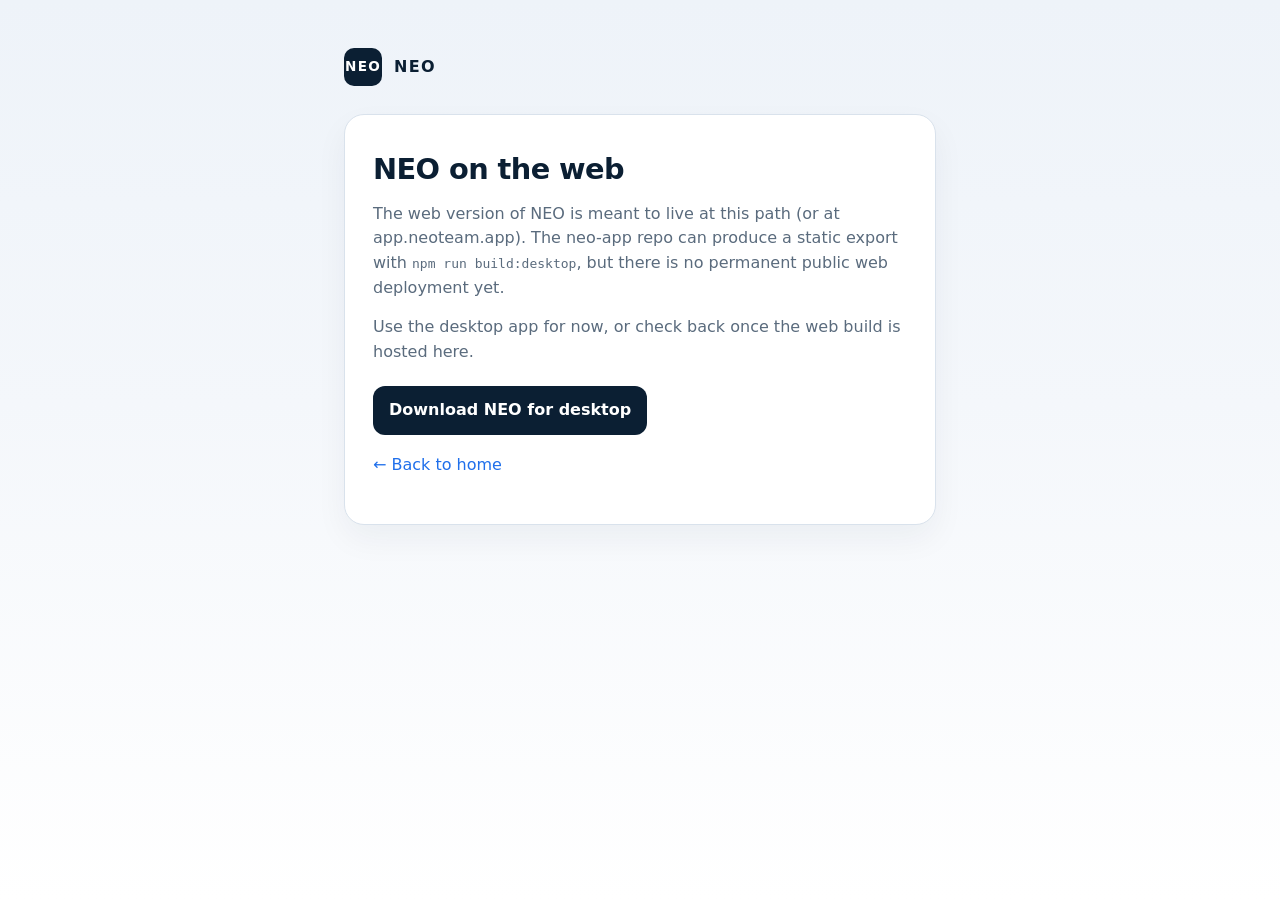
==== app/index.html @ 5528f9c6 "Ship NEO home, privacy, download gate, and web entry Adds company Google sign-in downloads backed by" ====
<!DOCTYPE html>
<html lang="en">
<head>
  <meta charset="utf-8" />
  <meta name="viewport" content="width=device-width, initial-scale=1" />
  <title>NEO on the web</title>
  <meta name="description" content="Open the web version of NEO." />
  <link rel="icon" href="data:image/svg+xml,%3Csvg xmlns='http://www.w3.org/2000/svg' viewBox='0 0 32 32'%3E%3Crect width='32' height='32' rx='8' fill='%230B1F33'/%3E%3Ctext x='16' y='22' text-anchor='middle' font-family='system-ui,sans-serif' font-weight='700' font-size='14' fill='%23F4F7FB'%3EN%3C/text%3E%3C/svg%3E" />
  <style>
    :root { --ink:#0b1f33; --muted:#5a6b7d; --line:#d9e2ec; --bg:#f4f7fb; --accent:#1f6feb; }
    * { box-sizing: border-box; }
    body {
      margin: 0; font-family: "Segoe UI", system-ui, -apple-system, sans-serif; color: var(--ink);
      background: linear-gradient(180deg, #eef3f9 0%, var(--bg) 45%, #fff 100%); min-height: 100vh; line-height: 1.55;
    }
    a { color: var(--accent); text-decoration: none; }
    a:hover { text-decoration: underline; }
    .wrap { max-width: 640px; margin: 0 auto; padding: 48px 24px 72px; }
    .brand { display: flex; align-items: center; gap: 12px; font-weight: 700; letter-spacing: 0.08em; color: inherit; text-decoration: none; margin-bottom: 28px; }
    .mark { width: 38px; height: 38px; border-radius: 10px; background: var(--ink); color: #fff; display: grid; place-items: center; font-size: 0.85rem; }
    .panel {
      background: #fff; border: 1px solid var(--line); border-radius: 20px; padding: 32px 28px;
      box-shadow: 0 14px 32px rgba(11, 31, 51, 0.05);
    }
    h1 { margin: 0 0 10px; font-size: 1.8rem; letter-spacing: -0.02em; }
    p { color: var(--muted); margin: 0 0 14px; }
    .btn {
      display: inline-flex; margin-top: 8px; border-radius: 12px; padding: 12px 16px; font-weight: 700;
      background: var(--ink); color: #fff; text-decoration: none;
    }
    .btn:hover { background: #132a42; color: #fff; text-decoration: none; }
  </style>
</head>
<body>
  <div class="wrap">
    <a class="brand" href="/"><span class="mark">NEO</span><span>NEO</span></a>
    <main class="panel">
      <h1>NEO on the web</h1>
      <p>
        The web version of NEO is meant to live at this path (or at app.neoteam.app).
        The neo-app repo can produce a static export with <code>npm run build:desktop</code>,
        but there is no permanent public web deployment yet.
      </p>
      <p>
        Use the desktop app for now, or check back once the web build is hosted here.
      </p>
      <a class="btn" href="/download.html">Download NEO for desktop</a>
      <p style="margin-top:18px"><a href="/">← Back to home</a></p>
    </main>
  </div>
</body>
</html>
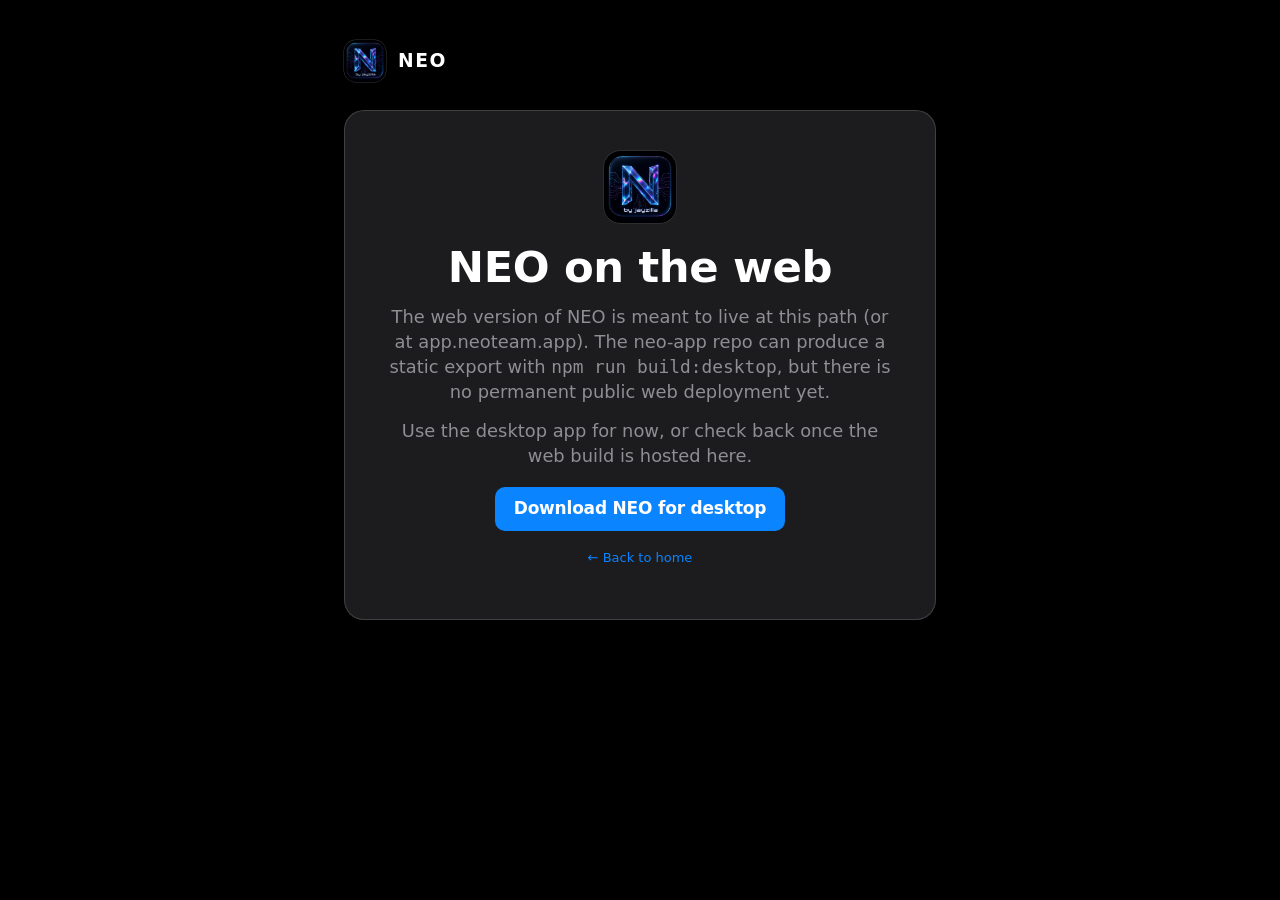
==== commit 6389e78b: "Restyle site to match NEO app dark theme Black background, real neo-mark logo, and app color/font to" ====
--- a/app/index.html
+++ b/app/index.html
@@ -5,47 +5,30 @@
   <meta name="viewport" content="width=device-width, initial-scale=1" />
   <title>NEO on the web</title>
   <meta name="description" content="Open the web version of NEO." />
-  <link rel="icon" href="data:image/svg+xml,%3Csvg xmlns='http://www.w3.org/2000/svg' viewBox='0 0 32 32'%3E%3Crect width='32' height='32' rx='8' fill='%230B1F33'/%3E%3Ctext x='16' y='22' text-anchor='middle' font-family='system-ui,sans-serif' font-weight='700' font-size='14' fill='%23F4F7FB'%3EN%3C/text%3E%3C/svg%3E" />
-  <style>
-    :root { --ink:#0b1f33; --muted:#5a6b7d; --line:#d9e2ec; --bg:#f4f7fb; --accent:#1f6feb; }
-    * { box-sizing: border-box; }
-    body {
-      margin: 0; font-family: "Segoe UI", system-ui, -apple-system, sans-serif; color: var(--ink);
-      background: linear-gradient(180deg, #eef3f9 0%, var(--bg) 45%, #fff 100%); min-height: 100vh; line-height: 1.55;
-    }
-    a { color: var(--accent); text-decoration: none; }
-    a:hover { text-decoration: underline; }
-    .wrap { max-width: 640px; margin: 0 auto; padding: 48px 24px 72px; }
-    .brand { display: flex; align-items: center; gap: 12px; font-weight: 700; letter-spacing: 0.08em; color: inherit; text-decoration: none; margin-bottom: 28px; }
-    .mark { width: 38px; height: 38px; border-radius: 10px; background: var(--ink); color: #fff; display: grid; place-items: center; font-size: 0.85rem; }
-    .panel {
-      background: #fff; border: 1px solid var(--line); border-radius: 20px; padding: 32px 28px;
-      box-shadow: 0 14px 32px rgba(11, 31, 51, 0.05);
-    }
-    h1 { margin: 0 0 10px; font-size: 1.8rem; letter-spacing: -0.02em; }
-    p { color: var(--muted); margin: 0 0 14px; }
-    .btn {
-      display: inline-flex; margin-top: 8px; border-radius: 12px; padding: 12px 16px; font-weight: 700;
-      background: var(--ink); color: #fff; text-decoration: none;
-    }
-    .btn:hover { background: #132a42; color: #fff; text-decoration: none; }
-  </style>
+  <meta name="theme-color" content="#000000" />
+  <link rel="icon" type="image/png" href="/brand/favicon.png" />
+  <link rel="apple-touch-icon" href="/brand/neo-mark.png" />
+  <link rel="stylesheet" href="/neo-theme.css" />
 </head>
 <body>
-  <div class="wrap">
-    <a class="brand" href="/"><span class="mark">NEO</span><span>NEO</span></a>
-    <main class="panel">
+  <div class="wrap wrap-app">
+    <a class="brand" href="/" style="margin-bottom: 28px;">
+      <img class="brand-mark" src="/brand/neo-mark.png" width="42" height="42" alt="NEO" />
+      <span>NEO</span>
+    </a>
+    <main class="panel hero-center">
+      <img class="brand-mark brand-mark-lg" src="/brand/neo-mark.png" width="72" height="72" alt="NEO by jayzilla" style="margin-bottom: 20px;" />
       <h1>NEO on the web</h1>
-      <p>
+      <p class="lede" style="margin-bottom: 14px;">
         The web version of NEO is meant to live at this path (or at app.neoteam.app).
         The neo-app repo can produce a static export with <code>npm run build:desktop</code>,
         but there is no permanent public web deployment yet.
       </p>
-      <p>
+      <p class="neo-caption" style="margin-bottom: 18px;">
         Use the desktop app for now, or check back once the web build is hosted here.
       </p>
-      <a class="btn" href="/download.html">Download NEO for desktop</a>
-      <p style="margin-top:18px"><a href="/">← Back to home</a></p>
+      <a class="btn btn-primary" href="/download.html">Download NEO for desktop</a>
+      <p class="hint" style="margin-top:18px"><a href="/">← Back to home</a></p>
     </main>
   </div>
 </body>
--- a/neo-theme.css
+++ b/neo-theme.css
@@ -0,0 +1,325 @@
+/* NEO site theme — mirrors neo-app src/app/globals.css dark tokens */
+:root {
+  color-scheme: dark;
+  --background: #000000;
+  --foreground: #ffffff;
+  --card: #1c1c1e;
+  --card-foreground: #ffffff;
+  --primary: #0a84ff;
+  --primary-foreground: #ffffff;
+  --secondary: #2c2c2e;
+  --secondary-foreground: #ffffff;
+  --muted: #2c2c2e;
+  --muted-foreground: #8e8e93;
+  --accent: #2c2c2e;
+  --accent-foreground: #ffffff;
+  --destructive: #ff453a;
+  --success: #30d158;
+  --warning: #ff9f0a;
+  --border: rgba(84, 84, 88, 0.65);
+  --separator: rgba(84, 84, 88, 0.65);
+  --fill: rgba(118, 118, 128, 0.24);
+  --elevated: #2c2c2e;
+  --chrome: rgba(28, 28, 30, 0.72);
+  --selection: rgba(255, 255, 255, 0.12);
+  --ring: #0a84ff;
+  --radius: 12px;
+  --font-sans: -apple-system, BlinkMacSystemFont, "SF Pro Text", "SF Pro Display", Inter, system-ui, sans-serif;
+}
+
+* { box-sizing: border-box; }
+
+html, body {
+  margin: 0;
+  min-height: 100%;
+  background: var(--background);
+  color: var(--foreground);
+  font-family: var(--font-sans);
+  font-size: 17px;
+  font-weight: 400;
+  line-height: 1.35;
+  -webkit-font-smoothing: antialiased;
+  text-rendering: optimizeLegibility;
+}
+
+a { color: var(--primary); text-decoration: none; }
+a:hover { text-decoration: underline; }
+
+button, a, input, select, textarea {
+  transition: background-color 180ms ease, color 180ms ease, opacity 180ms ease, border-color 180ms ease;
+}
+
+.wrap {
+  max-width: 880px;
+  margin: 0 auto;
+  padding: 40px 24px 72px;
+}
+
+.wrap-narrow { max-width: 720px; }
+.wrap-article { max-width: 760px; }
+.wrap-app { max-width: 640px; }
+
+header.site-header {
+  display: flex;
+  align-items: center;
+  justify-content: space-between;
+  gap: 16px;
+  margin-bottom: 36px;
+}
+
+.brand {
+  display: flex;
+  align-items: center;
+  gap: 12px;
+  font-weight: 700;
+  letter-spacing: 0.08em;
+  font-size: 1.1rem;
+  color: var(--foreground);
+  text-decoration: none;
+}
+.brand:hover { text-decoration: none; opacity: 0.92; }
+
+.brand-mark {
+  width: 42px;
+  height: 42px;
+  border-radius: 12px;
+  display: block;
+  object-fit: cover;
+  background: #000;
+  box-shadow: 0 0 0 0.5px var(--separator);
+}
+
+.brand-mark-lg {
+  width: 72px;
+  height: 72px;
+  border-radius: 16px;
+}
+
+nav.site-nav a {
+  color: var(--muted-foreground);
+  font-size: 0.95rem;
+  margin-left: 18px;
+  text-decoration: none;
+}
+nav.site-nav a:hover { color: var(--foreground); text-decoration: none; }
+
+.panel, .hero, article.panel {
+  background: var(--card);
+  border: 0.5px solid var(--separator);
+  border-radius: 20px;
+  padding: 40px 36px;
+}
+
+.eyebrow {
+  display: inline-flex;
+  align-items: center;
+  gap: 8px;
+  font-size: 12px;
+  font-weight: 600;
+  letter-spacing: 0.06em;
+  text-transform: uppercase;
+  color: var(--primary);
+  background: color-mix(in srgb, var(--primary) 16%, transparent);
+  border-radius: 999px;
+  padding: 6px 12px;
+  margin: 0 0 16px;
+}
+
+h1, .neo-title {
+  margin: 0 0 12px;
+  font-size: clamp(1.9rem, 4.2vw, 2.55rem);
+  font-weight: 700;
+  letter-spacing: -0.4px;
+  line-height: 1.15;
+  color: var(--foreground);
+}
+
+.lede, .neo-caption {
+  margin: 0 0 28px;
+  color: var(--muted-foreground);
+  font-size: 1.05rem;
+  max-width: 38em;
+  line-height: 1.4;
+}
+
+.actions {
+  display: flex;
+  flex-wrap: wrap;
+  gap: 12px;
+  margin: 0 0 28px;
+}
+
+.btn {
+  display: inline-flex;
+  align-items: center;
+  justify-content: center;
+  gap: 8px;
+  height: 44px;
+  padding: 0 18px;
+  border-radius: 10px;
+  border: 1px solid transparent;
+  font-size: 17px;
+  font-weight: 600;
+  letter-spacing: -0.2px;
+  cursor: pointer;
+  text-decoration: none;
+  font-family: inherit;
+  white-space: nowrap;
+}
+.btn:hover { text-decoration: none; }
+.btn:disabled { opacity: 0.4; cursor: not-allowed; }
+
+.btn-primary {
+  background: var(--primary);
+  color: var(--primary-foreground);
+}
+.btn-primary:hover { background: color-mix(in srgb, var(--primary) 90%, #000); color: #fff; }
+
+.btn-secondary {
+  background: var(--fill);
+  color: var(--primary);
+}
+.btn-secondary:hover { background: color-mix(in srgb, var(--fill) 80%, #fff); color: var(--primary); }
+
+.chips {
+  display: flex;
+  flex-wrap: wrap;
+  gap: 10px;
+  margin: 0 0 8px;
+  padding: 0;
+  list-style: none;
+}
+.chips li {
+  background: var(--fill);
+  color: var(--foreground);
+  border-radius: 999px;
+  padding: 8px 14px;
+  font-size: 13px;
+  font-weight: 590;
+}
+
+.card-grid {
+  display: grid;
+  gap: 12px;
+  margin-top: 28px;
+}
+@media (min-width: 700px) {
+  .card-grid { grid-template-columns: 1fr 1fr; }
+}
+
+.card {
+  border: 0.5px solid var(--separator);
+  border-radius: 12px;
+  padding: 18px 16px;
+  background: var(--elevated);
+}
+.card h2 {
+  margin: 0 0 6px;
+  font-size: 17px;
+  font-weight: 600;
+  letter-spacing: -0.2px;
+}
+.card p {
+  margin: 0;
+  color: var(--muted-foreground);
+  font-size: 15px;
+  line-height: 1.4;
+}
+
+.note {
+  margin-top: 18px;
+  padding: 14px 16px;
+  border-radius: 12px;
+  background: color-mix(in srgb, var(--warning) 14%, transparent);
+  border: 0.5px solid color-mix(in srgb, var(--warning) 40%, transparent);
+  color: var(--warning);
+  font-size: 15px;
+}
+
+footer.site-footer {
+  margin-top: 36px;
+  color: var(--muted-foreground);
+  font-size: 13px;
+}
+footer.site-footer p { margin: 0 0 8px; }
+
+.meta { margin: 0 0 28px; color: var(--muted-foreground); font-size: 15px; }
+article.panel h2 {
+  margin: 28px 0 10px;
+  font-size: 1.15rem;
+  font-weight: 600;
+}
+article.panel p,
+article.panel li { color: color-mix(in srgb, var(--foreground) 88%, var(--muted-foreground)); }
+article.panel ul { padding-left: 1.2em; }
+article.panel li { margin: 0.35em 0; }
+article.panel code {
+  font-family: ui-monospace, SFMono-Regular, Menlo, monospace;
+  font-size: 0.92em;
+  background: var(--fill);
+  padding: 1px 6px;
+  border-radius: 6px;
+}
+
+.status {
+  margin: 18px 0 0;
+  padding: 12px 14px;
+  border-radius: 12px;
+  font-size: 15px;
+  display: none;
+}
+.status.show { display: block; }
+.status.warn {
+  background: color-mix(in srgb, var(--warning) 14%, transparent);
+  border: 0.5px solid color-mix(in srgb, var(--warning) 40%, transparent);
+  color: var(--warning);
+}
+.status.ok {
+  background: color-mix(in srgb, var(--success) 14%, transparent);
+  border: 0.5px solid color-mix(in srgb, var(--success) 40%, transparent);
+  color: var(--success);
+}
+.status.info {
+  background: color-mix(in srgb, var(--primary) 14%, transparent);
+  border: 0.5px solid color-mix(in srgb, var(--primary) 40%, transparent);
+  color: var(--primary);
+}
+
+.user-row {
+  display: none;
+  align-items: center;
+  justify-content: space-between;
+  gap: 12px;
+  margin: 18px 0;
+  padding: 12px 14px;
+  border: 0.5px solid var(--separator);
+  border-radius: 12px;
+  background: var(--elevated);
+}
+.user-row.show { display: flex; }
+.user-meta { font-size: 15px; }
+.user-meta strong { display: block; font-weight: 600; }
+.user-meta span { color: var(--muted-foreground); }
+
+.downloads { display: none; grid-template-columns: 1fr; gap: 12px; margin-top: 8px; }
+.downloads.show { display: grid; }
+@media (min-width: 560px) { .downloads { grid-template-columns: 1fr 1fr; } }
+
+.dl-card {
+  border: 0.5px solid var(--separator);
+  border-radius: 12px;
+  padding: 16px;
+  background: var(--elevated);
+}
+.dl-card h2 { margin: 0 0 6px; font-size: 17px; font-weight: 600; }
+.dl-card p { margin: 0 0 12px; color: var(--muted-foreground); font-size: 15px; }
+
+.hint { margin-top: 18px; color: var(--muted-foreground); font-size: 13px; }
+
+.hero-center {
+  display: flex;
+  flex-direction: column;
+  align-items: center;
+  text-align: center;
+}
+.hero-center .lede { max-width: 34em; }
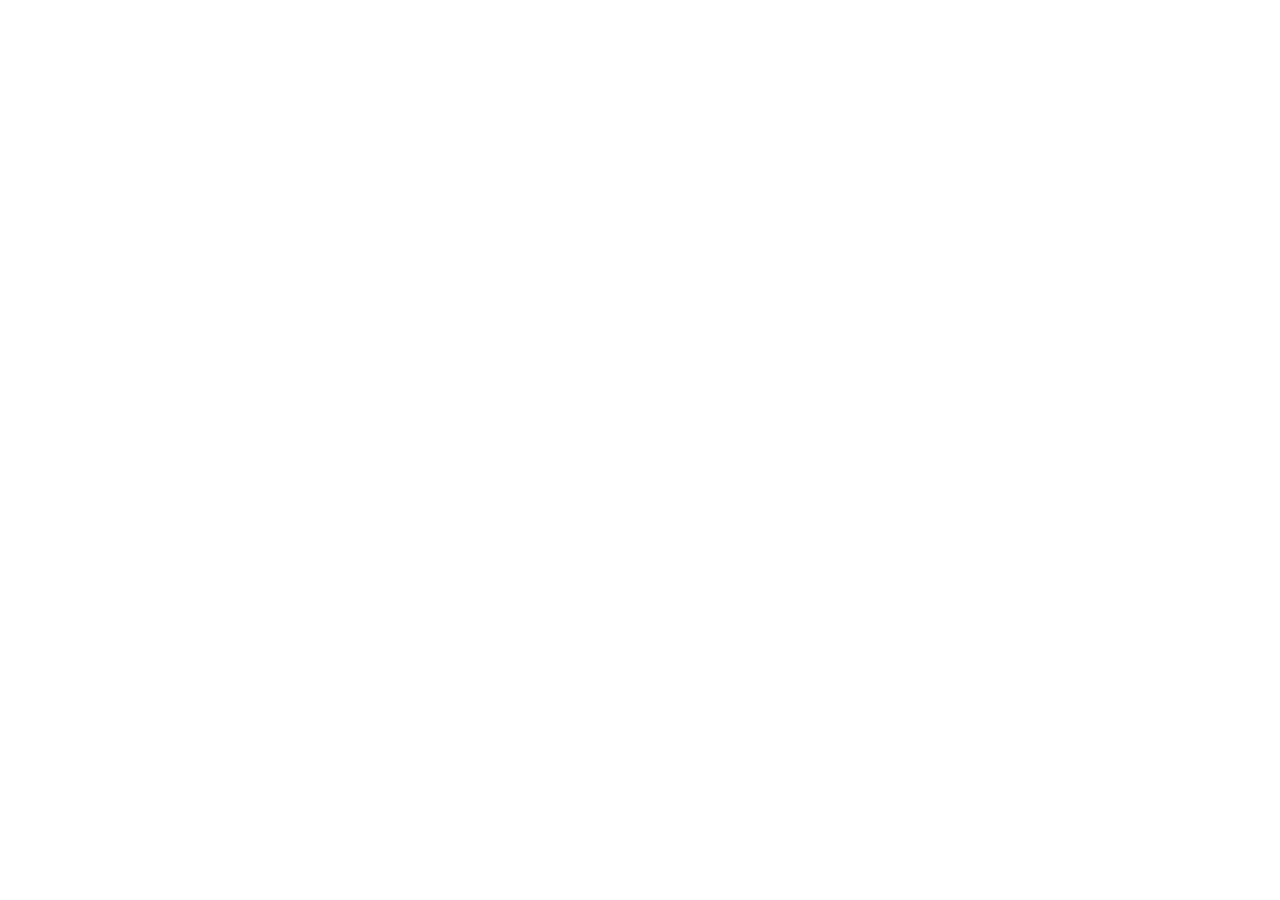
==== commit 32df7ff6: "Point Open NEO on the web to https://app.neoteam.app CTAs and /app/ now target the GitHub Pages web " ====
--- a/app/index.html
+++ b/app/index.html
@@ -1,35 +1,22 @@
-<!DOCTYPE html>
+<!doctype html>
 <html lang="en">
 <head>
   <meta charset="utf-8" />
+  <meta http-equiv="refresh" content="0; url=https://app.neoteam.app/" />
   <meta name="viewport" content="width=device-width, initial-scale=1" />
-  <title>NEO on the web</title>
-  <meta name="description" content="Open the web version of NEO." />
-  <meta name="theme-color" content="#000000" />
-  <link rel="icon" type="image/png" href="/brand/favicon.png" />
-  <link rel="apple-touch-icon" href="/brand/neo-mark.png" />
+  <title>NEO Web App</title>
+  <link rel="icon" href="/brand/favicon.png" />
   <link rel="stylesheet" href="/neo-theme.css" />
+  <script>
+    location.replace("https://app.neoteam.app/");
+  </script>
 </head>
 <body>
-  <div class="wrap wrap-app">
-    <a class="brand" href="/" style="margin-bottom: 28px;">
-      <img class="brand-mark" src="/brand/neo-mark.png" width="42" height="42" alt="NEO" />
-      <span>NEO</span>
-    </a>
-    <main class="panel hero-center">
-      <img class="brand-mark brand-mark-lg" src="/brand/neo-mark.png" width="72" height="72" alt="NEO by jayzilla" style="margin-bottom: 20px;" />
-      <h1>NEO on the web</h1>
-      <p class="lede" style="margin-bottom: 14px;">
-        The web version of NEO is meant to live at this path (or at app.neoteam.app).
-        The neo-app repo can produce a static export with <code>npm run build:desktop</code>,
-        but there is no permanent public web deployment yet.
-      </p>
-      <p class="neo-caption" style="margin-bottom: 18px;">
-        Use the desktop app for now, or check back once the web build is hosted here.
-      </p>
-      <a class="btn btn-primary" href="/download.html">Download NEO for desktop</a>
-      <p class="hint" style="margin-top:18px"><a href="/">← Back to home</a></p>
-    </main>
-  </div>
+  <main class="shell">
+    <section class="card">
+      <h1>Opening NEO</h1>
+      <p>Redirecting to <a href="https://app.neoteam.app/">app.neoteam.app</a>.</p>
+    </section>
+  </main>
 </body>
 </html>
